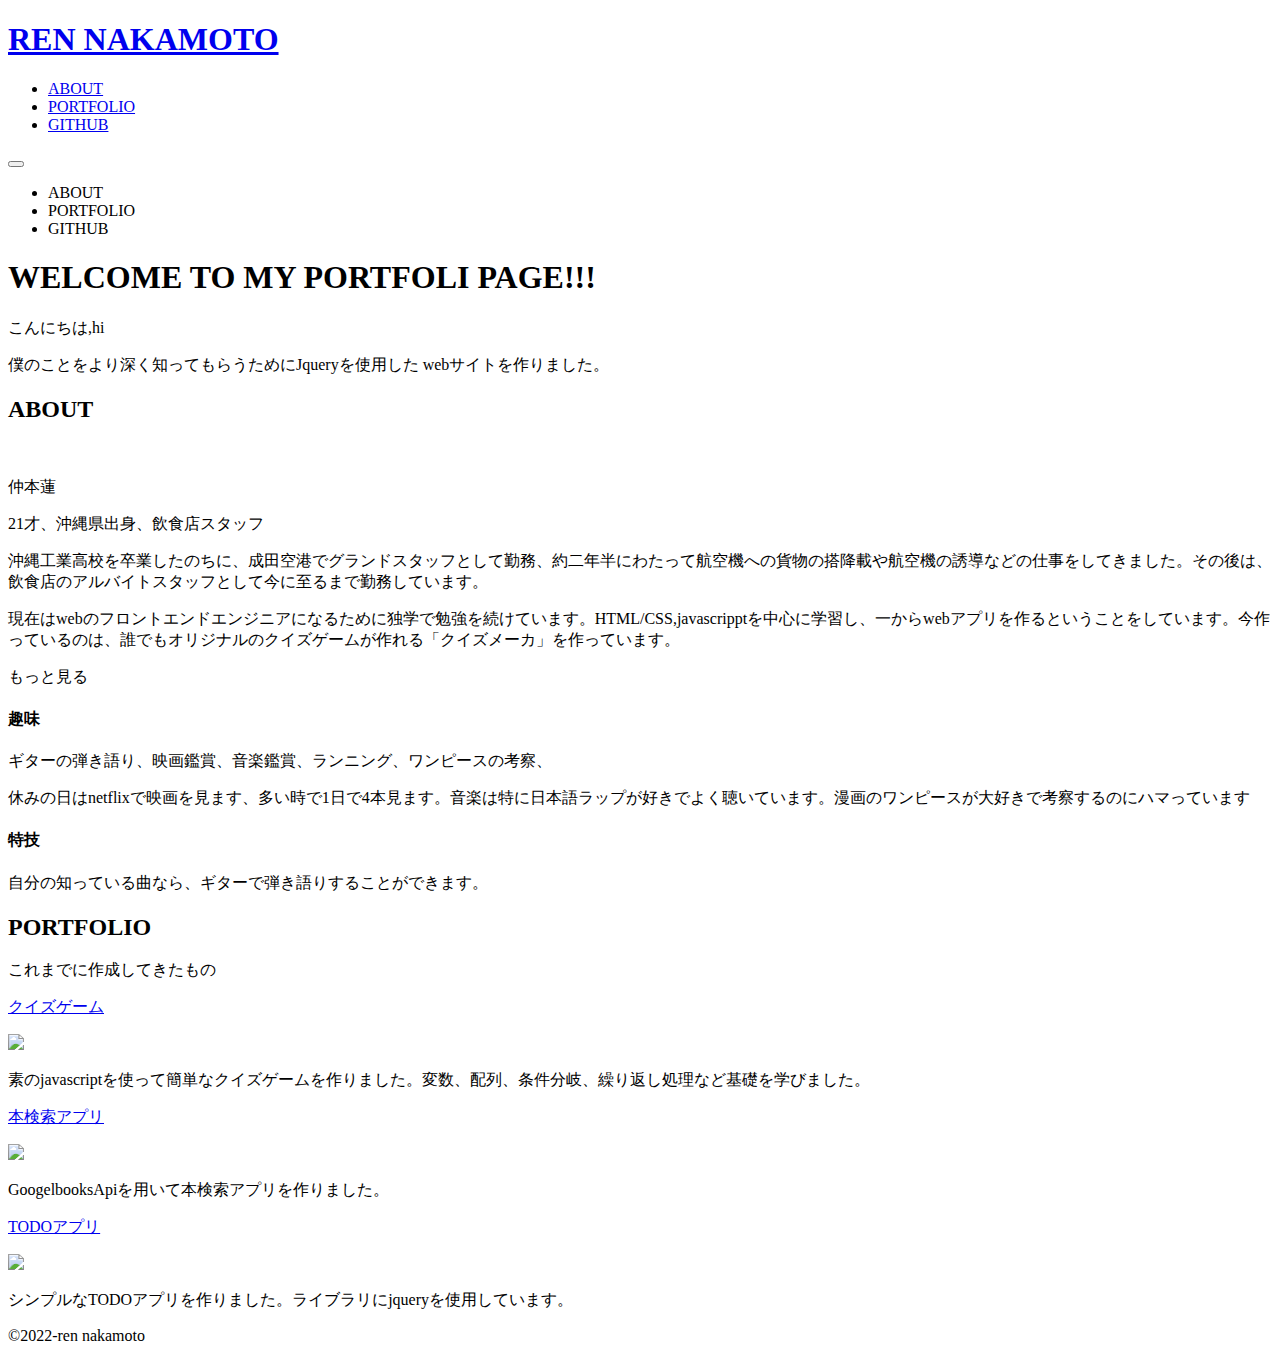
==== index.html @ 4d2236a5 "delete imge" ====
<!DOCTYPE html>
<html lang="ja">
<head>
  <meta charset="UTF-8">
  <meta http-equiv="X-UA-Compatible" content="IE=edge">
  <meta name="viewport" content="width=device-width, initial-scale=1.0">
  <link rel="stylesheet" href="style.css">
  <script src="https://kit.fontawesome.com/fd8a827689.js" crossorigin="anonymous"></script>
  <title>PORTFOLIO</title>
</head>
<body>
  <div class="wrap">
    <header>
      <div class="container">
        <h1><a href="#scroll_top">REN NAKAMOTO</a></h1>
        <nav class="top_menu">
          <ul>
            <li><a href="#content_01">ABOUT</a></li>
            <li><a href="#content_02">PORTFOLIO</a></li>
            <li><a href="#">GITHUB</a></li>
          </ul>
        </nav>
        <!--ドロアーメニュー-->
        <button  type="button" class="drawer_btn">
          <span></span>
          <span></span>
          <span></span>
        </button>
        <nav class="drawer_nav">
          <ul>
            <li><a href="#content_01"></a>ABOUT</li>
            <li><a href="#content_02"></a>PORTFOLIO</li>
            <li>GITHUB</li>
          </ul>
        </nav>
        <!--ここまでドロアーメニュー-->
      </div>
    </header>
    <main>
        <div class="top" id="scroll_top">
          <h1>WELCOME TO MY PORTFOLI PAGE!!!</h1>
          <h1></h1>
          <p>こんにちは,hi</p>
          <p>僕のことをより深く知ってもらうためにJqueryを使用した webサイトを作りました。</p>
        </div>
      <div class="container">
        <div class="about">
          <div class="content" id="content_01">
            <h2>ABOUT</h2>
            <img src="rapper_tohji.jpg" alt="">
            <p>仲本蓮</p>
            <p>21才、沖縄県出身、飲食店スタッフ</p>
            <p>沖縄工業高校を卒業したのちに、成田空港でグランドスタッフとして勤務、約二年半にわたって航空機への貨物の搭降載や航空機の誘導などの仕事をしてきました。その後は、飲食店のアルバイトスタッフとして今に至るまで勤務しています。</p>
            <p>現在はwebのフロントエンドエンジニアになるために独学で勉強を続けています。HTML/CSS,javascripptを中心に学習し、一からwebアプリを作るということをしています。今作っているのは、誰でもオリジナルのクイズゲームが作れる「クイズメーカ」を作っています。</p>
            <div class="diteile">
              <p class="text">もっと見る<i class="fa-solid fa-sort-down slidedwon"></i></p>
              <div class="accordion">
                <h4>趣味</h4>
                <p>ギターの弾き語り、映画鑑賞、音楽鑑賞、ランニング、ワンピースの考察、
                </p>
                <p>休みの日はnetflixで映画を見ます、多い時で1日で4本見ます。音楽は特に日本語ラップが好きでよく聴いています。漫画のワンピースが大好きで考察するのにハマっています</p>
                <h4>特技</h4>
                <p>自分の知っている曲なら、ギターで弾き語りすることができます。</p>
              </div>
            </div>
          </div>
        </div>
        <div class="portfolio">
          <div class="content" id="content_02">
              <h2>PORTFOLIO</h2>
              <P class="p_text">これまでに作成してきたもの</P>
              <div class="apps">
                <div class="app">
                  <a href="quizu_app/index.html" class="app-icon">
                    <p>クイズゲーム</p>
                    <img src="quize.jpg">
                  </a>
                  <p class="text-contents">素のjavascriptを使って簡単なクイズゲームを作りました。変数、配列、条件分岐、繰り返し処理など基礎を学びました。
                  </p>
                </div>
                <div class="app">
                  <a href="book_app/index.html" class="app-icon">
                    <p>本検索アプリ</p>
                    <img src="bookApp.jpg">
                  </a>
                  <p class="text-contents">GoogelbooksApiを用いて本検索アプリを作りました。</p>
                </div>
                <div class="app">
                  <a href="todo_app/index.html" class="app-icon">
                    <p>TODOアプリ</p>
                    <img src="todo.jpg">
                  </a>
                  <p class="text-contents">シンプルなTODOアプリを作りました。ライブラリにjqueryを使用しています。</p>
                </div>

            </div>
          </div>
        </div>
      </div>
    </main>
    <footer>
      <div class="container">
        <div class="follow-me">
          <a href="#" class="social-icon" target='_blank'>
            <i class="fa-brands fa-facebook-square"></i>
          </a>
          <a href="#" class="social-icon" target='_blank'>
            <i class="fa-brands fa-twitter-square"></i>
          </a>
          <a href="#" class="social-icon" target='_blank'>
            <i class="fa-brands fa-instagram-square"></i>
          </a>
          <a href="#" class="social-icon" target='_blank'>
            <i class="fa-brands fa-github-square"></i>
          </a>
        </div>
        <div class="copyright">
          ©2022-ren nakamoto
        </div>
      </div>
    </footer>
  
  
    <script src="js/jquey.js"></script>
    <script src="js/main.js"></script>
  </div>
  
</body>
</html>
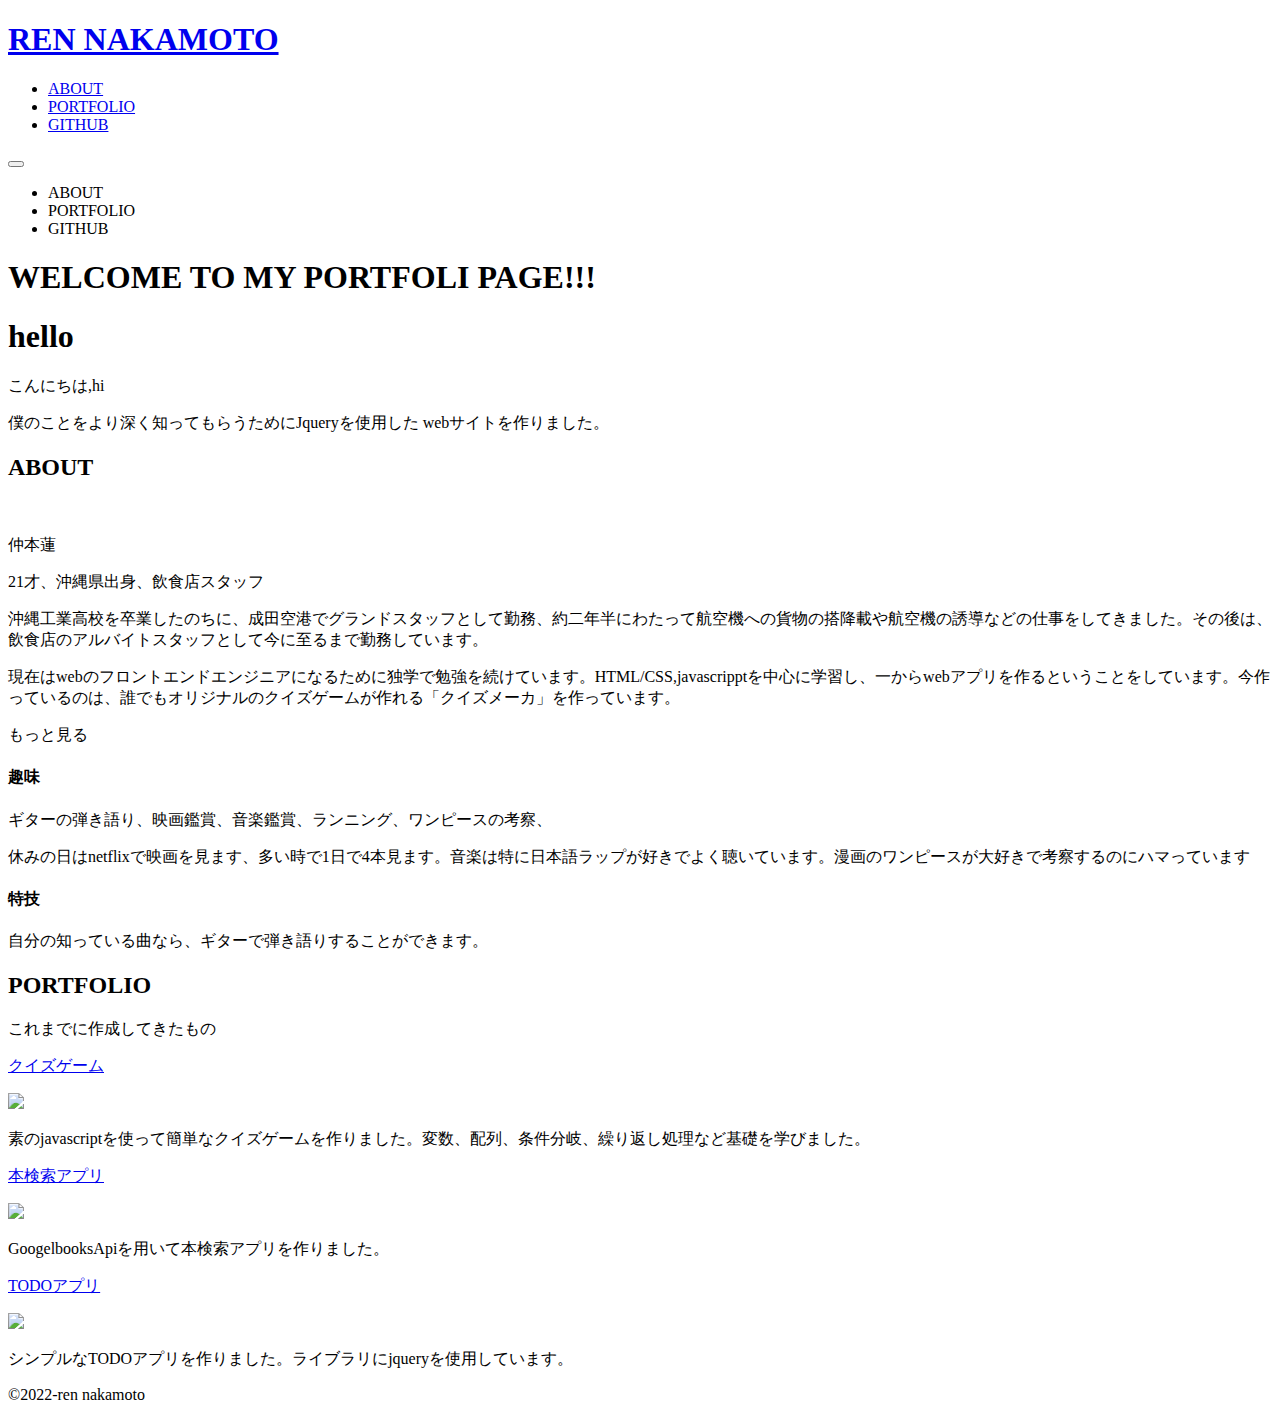
==== commit dfef97c6: "add hello to index.html" ====
--- a/index.html
+++ b/index.html
@@ -39,7 +39,7 @@
     <main>
         <div class="top" id="scroll_top">
           <h1>WELCOME TO MY PORTFOLI PAGE!!!</h1>
-          <h1></h1>
+          <h1> hello</h1>
           <p>こんにちは,hi</p>
           <p>僕のことをより深く知ってもらうためにJqueryを使用した webサイトを作りました。</p>
         </div>
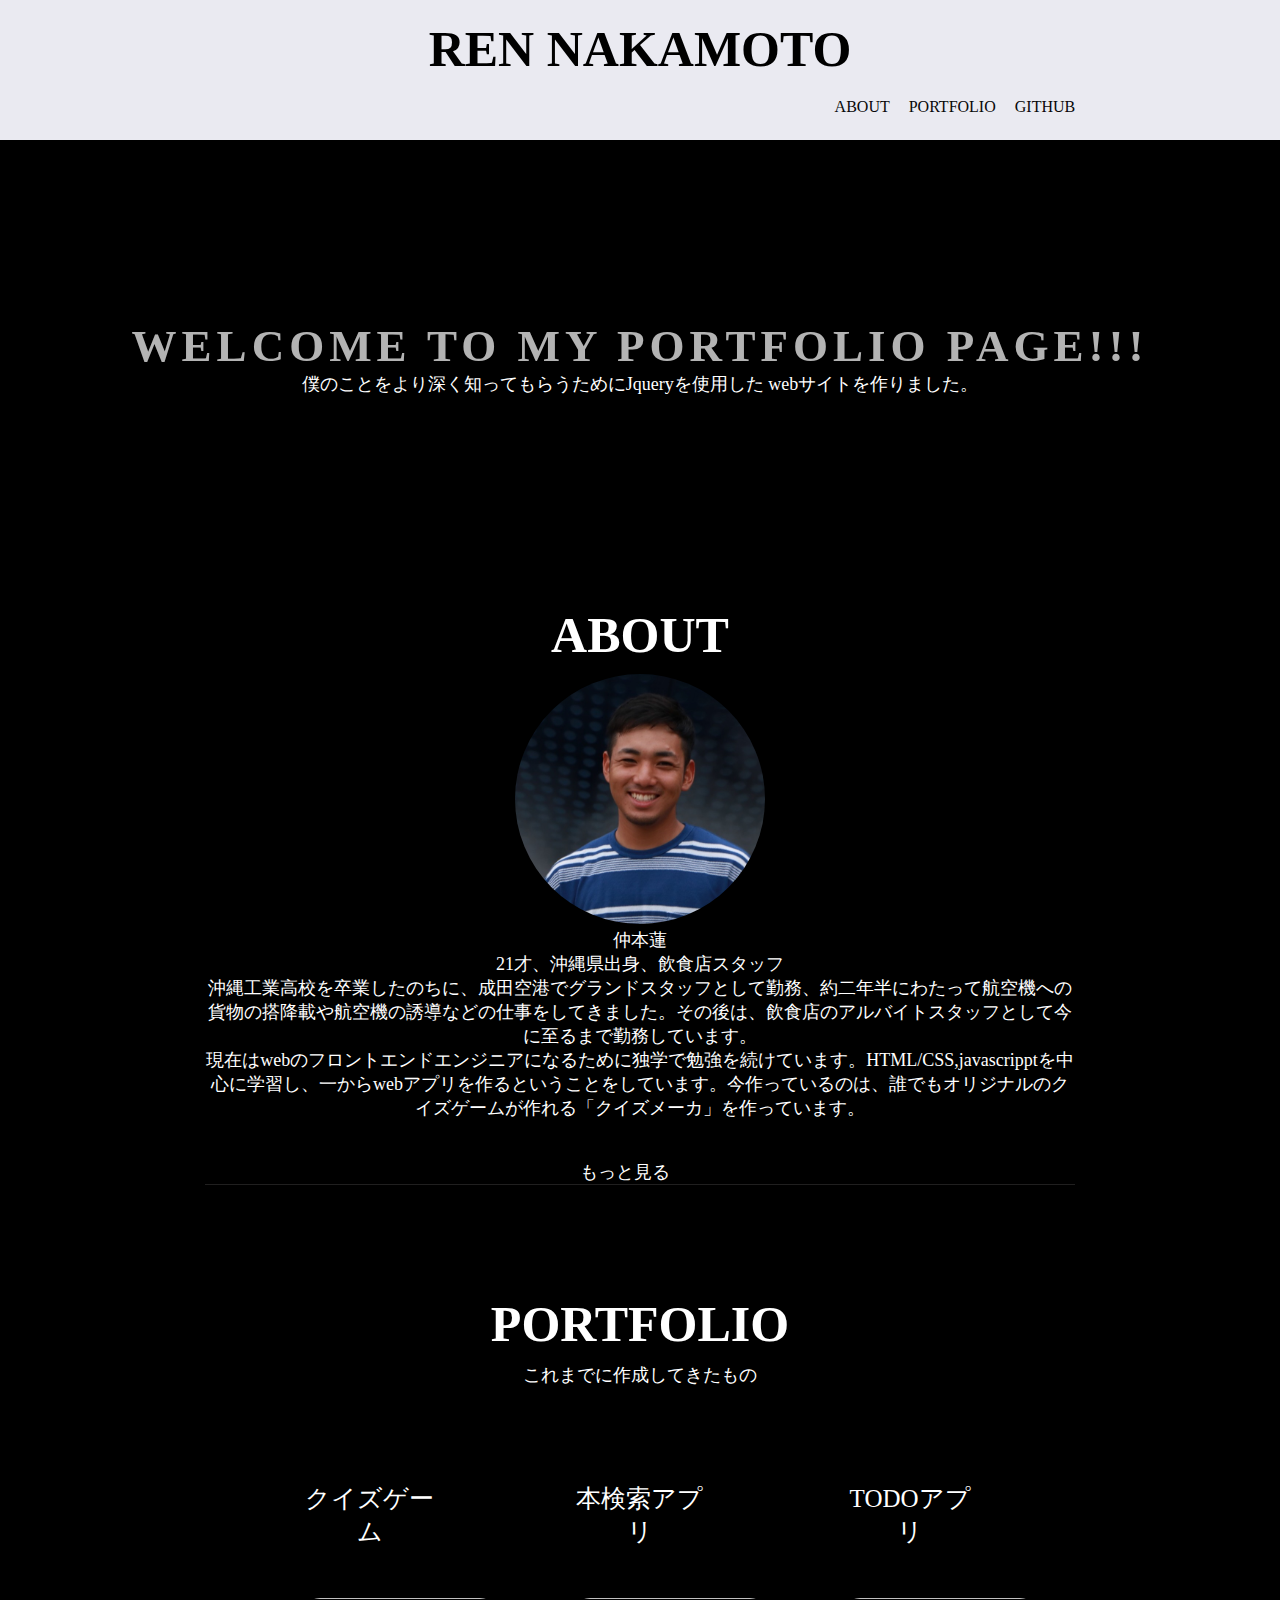
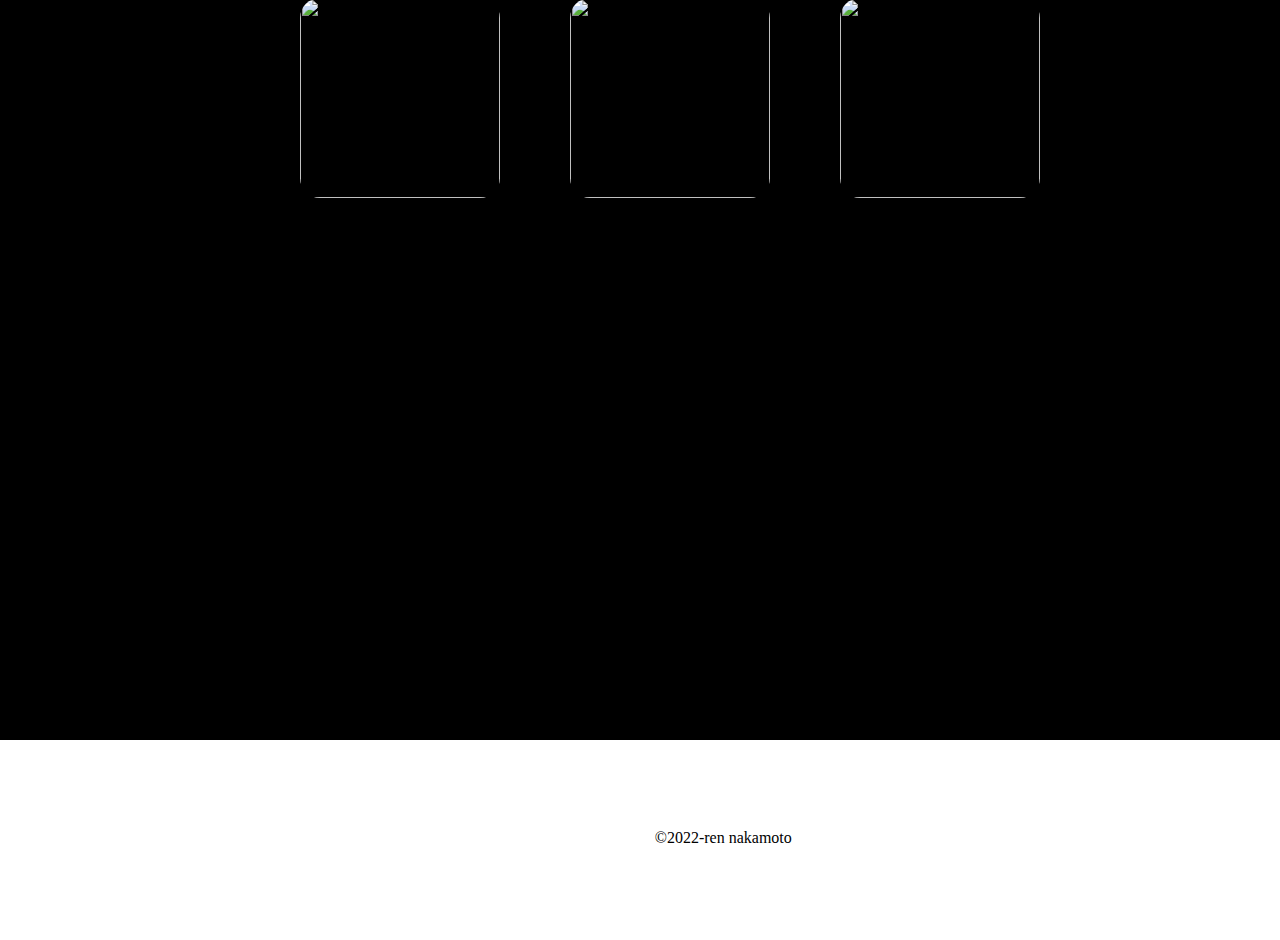
==== commit 4d61d0ac: "frist commit" ====
--- a/index.html
+++ b/index.html
@@ -17,7 +17,7 @@
           <ul>
             <li><a href="#content_01">ABOUT</a></li>
             <li><a href="#content_02">PORTFOLIO</a></li>
-            <li><a href="#">GITHUB</a></li>
+            <li><a href="https://github.com/nqkqren/secondRepository.git">GITHUB</a></li>
           </ul>
         </nav>
         <!--ドロアーメニュー-->
@@ -28,9 +28,9 @@
         </button>
         <nav class="drawer_nav">
           <ul>
-            <li><a href="#content_01"></a>ABOUT</li>
-            <li><a href="#content_02"></a>PORTFOLIO</li>
-            <li>GITHUB</li>
+            <li><a href="#content_01">ABOUT</a></li>
+            <li><a href="#content_02">PORTFOLIO</a></li>
+            <li><a href="https://github.com/nqkqren/secondRepository.git">GITHUB</a></li>
           </ul>
         </nav>
         <!--ここまでドロアーメニュー-->
@@ -38,16 +38,16 @@
     </header>
     <main>
         <div class="top" id="scroll_top">
-          <h1>WELCOME TO MY PORTFOLI PAGE!!!</h1>
-          <h1> hello</h1>
-          <p>こんにちは,hi</p>
+          <h1>WELCOME TO MY PORTFOLIO PAGE!!!</h1>
+          <h1></h1>
+          <p></p>
           <p>僕のことをより深く知ってもらうためにJqueryを使用した webサイトを作りました。</p>
         </div>
       <div class="container">
         <div class="about">
           <div class="content" id="content_01">
             <h2>ABOUT</h2>
-            <img src="rapper_tohji.jpg" alt="">
+            <img src="20191023_171927.JPG" alt="">
             <p>仲本蓮</p>
             <p>21才、沖縄県出身、飲食店スタッフ</p>
             <p>沖縄工業高校を卒業したのちに、成田空港でグランドスタッフとして勤務、約二年半にわたって航空機への貨物の搭降載や航空機の誘導などの仕事をしてきました。その後は、飲食店のアルバイトスタッフとして今に至るまで勤務しています。</p>
@@ -69,7 +69,7 @@
           <div class="content" id="content_02">
               <h2>PORTFOLIO</h2>
               <P class="p_text">これまでに作成してきたもの</P>
-              <div class="apps">
+              <div class="apps flexbox">
                 <div class="app">
                   <a href="quizu_app/index.html" class="app-icon">
                     <p>クイズゲーム</p>
@@ -101,16 +101,8 @@
     <footer>
       <div class="container">
         <div class="follow-me">
-          <a href="#" class="social-icon" target='_blank'>
-            <i class="fa-brands fa-facebook-square"></i>
-          </a>
-          <a href="#" class="social-icon" target='_blank'>
-            <i class="fa-brands fa-twitter-square"></i>
-          </a>
-          <a href="#" class="social-icon" target='_blank'>
-            <i class="fa-brands fa-instagram-square"></i>
-          </a>
-          <a href="#" class="social-icon" target='_blank'>
+
+          <a href="https://github.com/nqkqren/secondRepository.git" class="social-icon" target='_blank'>
             <i class="fa-brands fa-github-square"></i>
           </a>
         </div>
--- a/style.css
+++ b/style.css
@@ -0,0 +1,272 @@
+* {
+  margin: 0;
+  padding: 0;
+}
+body {
+  
+}
+.wrap {
+  overflow: hidden;
+}
+a {
+  text-decoration: none;
+}
+.container {
+  width: 68%;
+  padding: 0 15px;
+  margin: 0 auto;
+  height: 100%;
+}
+header {
+  background-color: rgba(234, 234, 241, 1);
+  height: 140px;
+  width: 100%;
+  text-align: center;
+  color: rgb(17, 16, 16);
+  position: fixed;
+}
+header h1 {
+  padding: 20px;
+  font-size: 50px;
+}
+header h1 a {
+  color: black;
+}
+
+.top_menu ul {
+  display: block;
+  float: right;
+  list-style: none;
+}
+.top_menu ul li {
+  display: inline;
+  padding-left:15px;
+}
+.top_menu ul li a {
+  color: rgb(8, 8, 8);
+}
+/*ここからドロアーメニューのcss*/
+.drawer_btn{
+  z-index: 999;
+  background-color:black;
+  width:70px;
+  height: 70px;
+  float: left;
+  position: relative;
+  border-radius: 5%;
+  margin-left:5px;
+  position: absolute;
+  top: 10px;
+  left:2px;
+  display: none;
+}
+button span {
+  display: block;
+  width: 30px;
+  height: 2.8px;
+  background:white;
+  position: absolute;
+  top: 50%;
+  left: 50%;
+  transition: 0.4s ease;
+}
+.drawer_btn span:nth-child(1){
+  transform: translate(-50%,-12px);
+}
+.drawer_btn span:nth-child(2){
+  transform: translate(-50%,-50%);
+}
+.drawer_btn span:nth-child(3){
+  transform: translate(-50%,10px);
+}
+.drawer_nav{
+  width: 290px;
+  height: 100vh;
+  background: black;
+  transform: translate(-290px);
+  transition: transform.5s ease;
+  position: fixed;
+  top: 0;
+  left: 0;
+  color: white;
+  z-index: 100;
+}
+.drawer_nav li {
+  font-size: 20px;
+  padding-bottom: 20px;
+}
+.drawer_nav li a {
+  text-decoration: none;
+  position: relative;
+  color: white;
+}
+
+.drawer_nav.open {
+  transform: translate(0);
+}
+.drawer_btn.active span:nth-child(1){
+  transform: translate(-50%,-50%) rotate(45deg);
+}
+.drawer_btn.active span:nth-child(2){
+  transform: translate(-50%,-50%);
+  opacity: 0;
+}
+.drawer_btn.active span:nth-child(3){
+  transform: translate(-50%,-50%)rotate(-45deg);
+}
+
+/*ここまでドロアーメニューのcss*/
+
+main {
+  margin-top: 140px;
+  width: 100%;
+  height: 2200px;
+  text-align: center;
+  background-color: black;
+  color: white;
+}
+main p {
+  font-size: 18px;
+}
+.top {
+  padding: 180px 0 100px 0;
+  background-image: url('00-1.jpg');
+  background-size: cover;
+  color: white;
+  text-align: center;
+}
+.top h1 {
+  opacity: 0.7;
+  font-size: 45px;
+  letter-spacing: 5px;
+}
+.about {
+  margin-top: 100px;
+  margin-bottom: 100px;
+}
+.about h2 {
+  font-size: 50px;
+  padding: 10px;
+}
+.about img {
+  width: 250px;
+  height: 250px;
+  border-radius: 50%;
+}
+.diteile {
+  margin-top: 40px;
+}
+.diteile i {
+  margin-left: 30px;
+}
+.diteile .text {
+  width: 100%;
+  margin: 0 auto;
+  border-bottom: 1px solid rgb(32, 31, 31);
+}
+.accordion {
+  background-color: rgb(32, 31, 31);
+  display: none;
+  padding: 20px;
+}
+.accordion h4 {
+  padding-top: 20px;
+  padding-bottom: 10px;
+  font-size: 20px;
+}
+.portfolio {
+  padding-bottom: 200px;
+}
+
+.portfolio  h2 {
+  font-size: 50px;
+  padding: 10px;
+}
+.p_text {
+
+}
+.apps {
+  display: flex;
+  justify-content: space-evenly;
+  margin: 30px;
+}
+.app {
+  width:calc(100%/3);
+  display: inline-block;
+}
+.app-icon{
+  display: block;
+  margin: 65px;
+
+}
+.app p {
+  font-size: 25px;
+  color: white;
+  margin-bottom: 50px;
+}
+.app img {
+  width: 200px;
+  height: 200px;
+  border-radius: 10%;
+}
+.text-contents {
+  width: 80%;
+  display: none;
+}
+.text-active {
+  display: block;
+}
+footer {
+  background-color: rgba(234, 234, 241, 0.007);
+  height: 200px;
+  width: 100%;
+}
+.follow-me {
+  text-align: center;
+}
+.social-icon i {
+  font-size: 60px;
+  margin: 20px 40px;
+}
+.copyright {
+  position: relative;
+  left:450px;
+  top: 20px;
+}
+
+@media (max-width:1200px ) and (min-width:768px){
+  .container{
+  width: 100%;
+
+  }
+}
+@media (max-width:767px) {
+  header h1 {
+    font-size: 30px;
+  }
+  .flexbox {
+    display: flex;
+    flex-direction: column;
+    margin: 10px;
+  }
+
+  main {
+    height: 4700px;
+    width: 100% ;
+  }
+  .top_menu {
+    display: none;
+  }
+  .drawer_btn {
+    display: block;
+  }
+  .app {
+    width: 100%;
+  }
+  .text-contents {
+    width: 100%;
+    display: block;
+  }
+
+  
+}